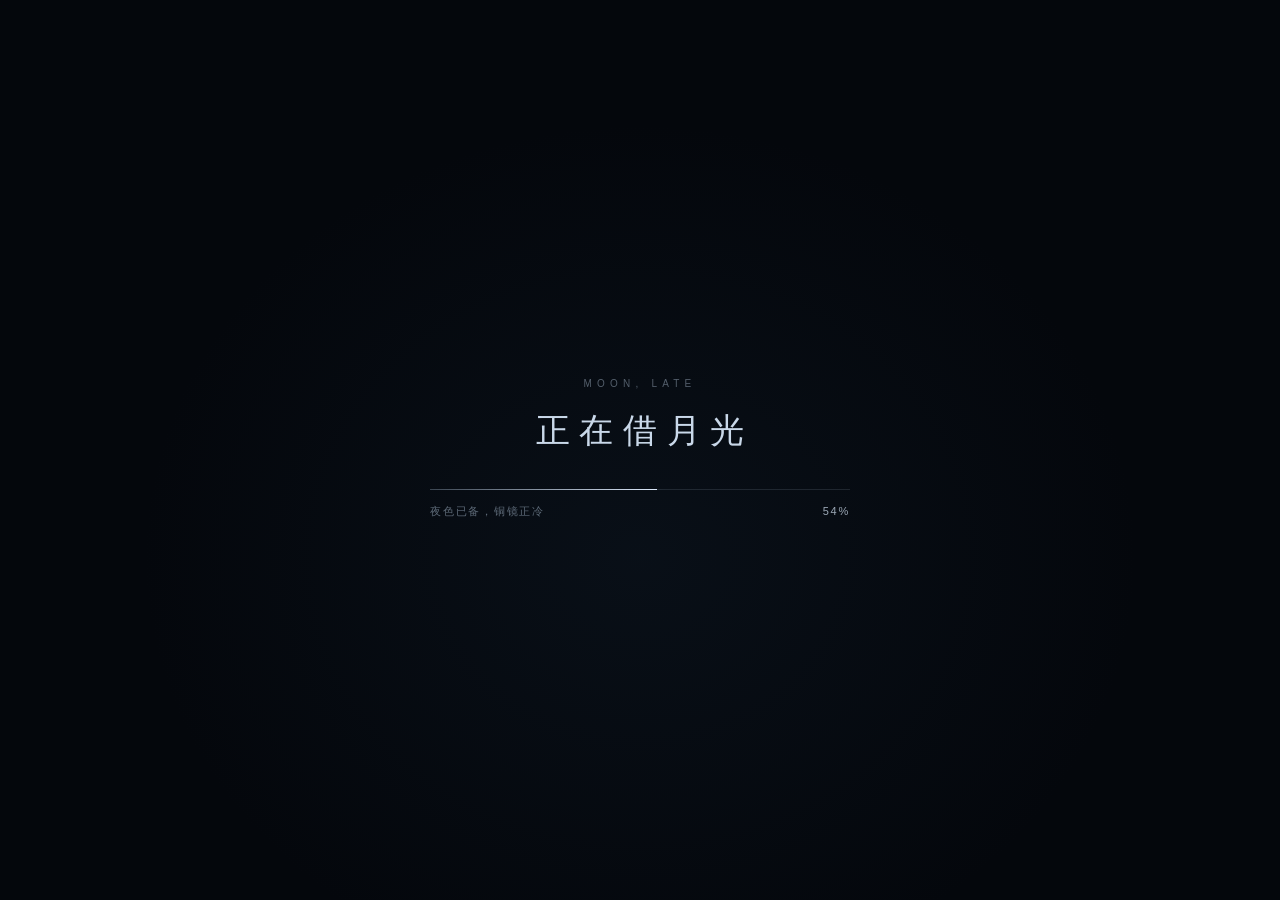
==== moon/index.html @ 26fa39dc "Publish Aholo prototype preview for GitHub Pages" ====
<!doctype html>
<html lang="zh-CN">
  <head>
    <meta charset="UTF-8" />
    <meta name="viewport" content="width=device-width, initial-scale=1.0, maximum-scale=1.0, user-scalable=no" />
    <meta name="theme-color" content="#05080d" />
    <title>月亮迟到了 · 但愿人长久，千里共婵娟</title>
    <link rel="icon" href="data:image/svg+xml,%3Csvg xmlns='http://www.w3.org/2000/svg' viewBox='0 0 64 64'%3E%3Crect width='64' height='64' fill='%23070b12'/%3E%3Cpath d='M40 12a22 22 0 1 0 0 40 26 26 0 0 1 0-40z' fill='%23dce9ff'/%3E%3C/svg%3E" />
    <script type="module" crossorigin src="./assets/index-eb78ce83cd.js"></script>
    <link rel="stylesheet" crossorigin href="./assets/index-CDuH-0Fg.css">
  </head>
  <body data-mode="loading">
    <div id="app">
      <canvas id="c"></canvas>
      <div class="grade"></div>
      <div class="grain"></div>

      <section id="loading" aria-live="polite">
        <div class="loading-inner">
          <p class="loading-eyebrow">MOON, LATE</p>
          <h2>正在借月光</h2>
          <div class="loading-track"><i id="load-fill"></i></div>
          <p class="loading-row"><span id="load-note">山把月亮藏了起来</span><b id="load-pct">0%</b></p>
        </div>
      </section>

      <section id="title-screen">
        <div class="title-copy">
          <div class="title-column">
            <div class="title-head">
              <div class="title-vert">
                <h1 class="vertical-title">月亮迟到了</h1>
                <div class="title-rule"></div>
                <p class="vertical-poem">但愿人长久<br />千里共婵娟</p>
              </div>
              <div class="title-eyebrow"><span class="stamp">借光</span><span>苏轼 · 水调歌头</span></div>
            </div>
            <p class="title-lead">两座山挡住了月亮。<br />山谷里，三扇窗在等一束借来的光。</p>
            <button id="start" type="button"><span>借一束月光</span><em>点击提灯入园</em></button>
            <p class="title-foot">拖动铜镜旋转 · 点击小舟换渡口 · 把光送到看不见的人那里</p>
          </div>
        </div>
        <div class="title-corner">
          <span>夜 · 山谷 · 三扇窗</span>
          <i></i>
        </div>
      </section>

      <div id="hud">
        <div class="brand">
          <span class="brand-seal">迟</span>
          <div><b>月亮迟到了</b><small>MOON, LATE</small></div>
        </div>
        <div class="chapter">
          <span id="chapter-no">壹</span>
          <div><b id="chapter-title">借光</b><small id="chapter-sub">让月光落在东窗</small></div>
        </div>
        <div class="goals" id="goals"></div>
        <p class="hint" id="hint">拖动左侧铜镜，转动月光。</p>
        <div class="controls">
          <button id="hintBtn" type="button">提示</button>
          <button id="resetBtn" type="button">重置</button>
          <button id="soundBtn" type="button" aria-label="开启或关闭声音" title="声音">♪</button>
        </div>
      </div>

      <div id="poem-toast" aria-live="polite"></div>
      <div id="tip"></div>

      <section id="ending">
        <div class="ending-inner">
          <p class="ending-eyebrow">MOON, LATE</p>
          <h2>月亮迟到了</h2>
          <div class="ending-rule"></div>
          <p class="ending-poem">但愿人长久<br />千里共婵娟</p>
          <p class="ending-note">你借了三束月光，送给三个看不见彼此的人。</p>
          <button id="replay" type="button">再看一次</button>
        </div>
      </section>

      <div id="flash"></div>
    </div>
  </body>
</html>
---- moon/assets/index-CDuH-0Fg.css ----
:root{--ink:#05080d;--silver:#dbe7f7;--mist:#8ba0b7;--faint:#bed1e76b;--bronze:#c9a46a;--warm:#ffc07a;--seal:#8f3c32;--serif:"Songti SC", "Noto Serif SC", "STSong", "SimSun", "Source Han Serif SC", serif;--sans:"PingFang SC", "Hiragino Sans GB", "Noto Sans SC", "Microsoft YaHei", sans-serif}*{box-sizing:border-box}html,body{background:var(--ink);height:100%;color:var(--silver);font-family:var(--sans);-webkit-font-smoothing:antialiased;text-rendering:optimizelegibility;margin:0;overflow:hidden}body{-webkit-user-select:none;user-select:none}button{color:inherit;cursor:pointer;background:0 0;border:0;font-family:inherit}#app{position:fixed;top:0;bottom:0;left:0;right:0}#c{touch-action:none;outline:none;width:100%;height:100%;display:block;position:absolute;top:0;bottom:0;left:0;right:0}.grade,.grain{pointer-events:none;z-index:2;position:absolute;top:0;bottom:0;left:0;right:0}.grade{background:radial-gradient(at 58% 44%,#0000 38%,#01030657 74%,#010306b8 100%),linear-gradient(#03070c47 0%,#0000 18% 74%,#02040880 100%)}.grain{opacity:.055;mix-blend-mode:overlay;background-image:url("data:image/svg+xml,%3Csvg viewBox='0 0 180 180' xmlns='http://www.w3.org/2000/svg'%3E%3Cfilter id='n'%3E%3CfeTurbulence type='fractalNoise' baseFrequency='0.9' numOctaves='3' stitchTiles='stitch'/%3E%3C/filter%3E%3Crect width='100%25' height='100%25' filter='url(%23n)'/%3E%3C/svg%3E");background-size:180px 180px;animation:.9s steps(3,end) infinite grain}@keyframes grain{0%{transform:translate(0)}33%{transform:translate(-2%,1%)}66%{transform:translate(1%,-2%)}to{transform:translate(0)}}#loading{z-index:40;background:radial-gradient(at 50% 62%,#182a3c3d,#0000 55%),#04070c;place-items:center;transition:opacity 1.1s,visibility 1.1s;display:grid;position:absolute;top:0;bottom:0;left:0;right:0}#loading.gone{opacity:0;visibility:hidden}.loading-inner{text-align:center;width:min(420px,76vw)}.loading-eyebrow,.ending-eyebrow{font:500 10px/1 var(--sans);letter-spacing:.52em;color:var(--faint);margin:0 0 18px}#loading h2{font:400 clamp(25px, 3vw, 34px)/1.4 var(--serif);letter-spacing:.28em;text-indent:.28em;color:#c9d8e9;margin:0 0 34px}.loading-track{background:#adc3db24;width:100%;height:1px;overflow:hidden}.loading-track i{background:linear-gradient(90deg,#a9c0da33,#dce9fb);width:0%;height:100%;transition:width .3s;display:block;box-shadow:0 0 12px #c2d9f4cc}.loading-row{font:400 11px/1.6 var(--sans);letter-spacing:.16em;color:#b2c5da80;justify-content:space-between;margin:13px 0 0;display:flex}.loading-row b{color:#d6e4f5b8;font-weight:400}#title-screen{z-index:20;background:linear-gradient(90deg,#03060af0 0%,#03060ad4 26%,#03060a3d 57%,#03060a05 78%),linear-gradient(#0000 64%,#03060ac2 100%);transition:opacity 1.2s,visibility 1.2s;position:absolute;top:0;bottom:0;left:0;right:0}#title-screen.gone{opacity:0;visibility:hidden;pointer-events:none}.title-copy{max-width:680px;position:absolute;top:9vh;left:clamp(34px,7.5vw,120px)}.title-head{flex-direction:column;gap:20px;display:flex}.title-vert{align-items:flex-start;gap:clamp(18px,2vw,32px);height:auto;display:flex}.vertical-title{writing-mode:vertical-rl;font:400 clamp(48px, 5.2vw, 74px)/1.06 var(--serif);letter-spacing:.06em;color:#e4edf8;white-space:nowrap;text-shadow:0 0 34px #9bbee533,0 2px 24px #000c;margin:0}.title-rule{background:linear-gradient(#c4d8ee85,#c4d8ee00);width:1px;height:clamp(180px,27vh,260px);margin-top:.4em}.vertical-poem{writing-mode:vertical-rl;font:400 clamp(12px, 1.05vw, 15px)/1.9 var(--serif);letter-spacing:.32em;color:#bed1e59e;margin:.4em 0 0}.title-eyebrow{font:400 11px/1 var(--sans);letter-spacing:.42em;color:#b4c8dd94;align-items:center;gap:15px;display:flex}.stamp{color:#f1d7c1;width:30px;height:30px;font:400 11px/1 var(--serif);letter-spacing:0;background:#8b362cdb;border:1px solid #e5ae8f6b;place-items:center;display:inline-grid;transform:rotate(-2.5deg);box-shadow:inset 0 0 0 2px #330c0a47}.title-lead{font:400 clamp(15px, 1.25vw, 18px)/2 var(--serif);letter-spacing:.14em;color:#d4e1efc7;margin:24px 0 26px}#start{color:#e8f1fc;font:400 14px/1 var(--serif);letter-spacing:.3em;text-indent:.3em;background:linear-gradient(100deg,#9bb8d71f,#9bb8d708);border:1px solid #c4d8ee4f;align-items:center;gap:16px;padding:15px 24px 15px 27px;transition:border-color .4s,background .4s,box-shadow .4s;display:inline-flex;position:relative;box-shadow:0 10px 40px #0000002e}#start:before{content:"";background:#e7f0fa;border-radius:50%;width:5px;height:5px;position:absolute;top:50%;left:-1px;transform:translate(-50%,-50%);box-shadow:0 0 13px 3px #cde2fa8c}#start em{font-style:normal;font-family:var(--sans);letter-spacing:.16em;color:#bed1e573;font-size:10px}#start:hover{background:linear-gradient(100deg,#adc9e738,#adc9e70f);border-color:#e1eefcb8;outline:none;box-shadow:0 0 34px #a1c1e21c}#start:focus-visible{background:linear-gradient(100deg,#adc9e738,#adc9e70f);border-color:#e1eefcb8;outline:none;box-shadow:0 0 34px #a1c1e21c}.title-foot{font:400 11px/1.8 var(--sans);letter-spacing:.14em;color:#bacbde8c;margin:24px 0 0}.title-corner{font:400 10px/1 var(--sans);letter-spacing:.34em;color:#bccfe361;align-items:center;gap:14px;display:flex;position:absolute;bottom:7vh;right:clamp(26px,5vw,76px)}.title-corner i{background:#bed1e733;width:58px;height:1px}#hud{z-index:10;opacity:0;pointer-events:none;transition:opacity 1.1s;position:absolute;top:0;bottom:0;left:0;right:0}body[data-mode=game] #hud{opacity:1}body.is-finale .goals{opacity:0;transition:opacity 2.4s}body.is-finale .chapter{opacity:.55}.brand{align-items:center;gap:11px;display:flex;position:absolute;top:clamp(20px,3.4vh,38px);left:clamp(22px,3vw,46px)}.brand-seal{color:#e2c492eb;width:30px;height:30px;font:400 14px/1 var(--serif);background:#3c2d1b3d;border:1px solid #c9a46a75;place-items:center;display:grid}.brand div{flex-direction:column;gap:4px;display:flex}.brand b{font:400 12px/1 var(--serif);letter-spacing:.26em;color:#e6eff9e6}.brand small{font:400 7px/1 var(--sans);letter-spacing:.3em;color:#a6bcd35c}.chapter{align-items:flex-start;gap:12px;padding-left:1px;display:flex;position:absolute;top:clamp(62px,7.6vh,86px);left:clamp(22px,3vw,46px)}.chapter>span{font:400 23px/1 var(--serif);color:#d5e2f0d1}.chapter div{flex-direction:column;gap:6px;padding-top:1px;display:flex}.chapter b{font:400 11px/1 var(--sans);letter-spacing:.28em;color:#dbe7f3cc}.chapter small{font:400 11px/1.4 var(--serif);letter-spacing:.12em;color:#bccfe294}.goals{pointer-events:none;background:linear-gradient(270deg,#04090f80,#04090f14 70%,#0000);flex-direction:column;align-items:flex-end;gap:14px;padding:12px 14px;display:flex;position:absolute;top:clamp(26px,5.4vh,56px);right:clamp(24px,3.2vw,50px)}.goal{opacity:.32;text-align:right;flex-direction:row-reverse;align-items:center;gap:10px;transition:opacity .8s;display:flex}.goal.active{opacity:1}.goal.active b{color:#f0f6ff}.goal.active .win{border-color:#d7e8facc}.goal .win{background:linear-gradient(90deg,#0000 46%,#b9cde242 46% 54%,#0000 54%),linear-gradient(#0000 46%,#b9cde238 46% 54%,#0000 54%);border:1px solid #b9cde257;width:22px;height:27px;transition:all .6s;position:relative}.goal.active .win{animation:2.8s ease-in-out infinite window-wait}.goal.lit{opacity:.94}.goal.lit .win{background:linear-gradient(90deg,#0000 46%,#331b0852 46% 54%,#0000 54%),linear-gradient(#0000 46%,#331b0842 46% 54%,#0000 54%),#f2b467;border-color:#ecb670cc;animation:none;box-shadow:0 0 18px #ffa85173,inset 0 0 9px #ffd6998c}.goal p{flex-direction:column;gap:4px;margin:0;display:flex}.goal b{font:400 11px/1 var(--serif);letter-spacing:.16em;color:#e1ebf6e0}.goal small{font:400 8px/1 var(--sans);letter-spacing:.12em;color:#b1c6dc85}@keyframes window-wait{0%,to{border-color:#b9cde247;box-shadow:0 0 #bedaf800}50%{border-color:#deecfabd;box-shadow:0 0 16px #b8d7f838}}.hint{max-width:min(620px,46vw);font:400 12px/1.8 var(--serif);letter-spacing:.13em;text-align:center;color:#dae6f2c2;text-shadow:0 2px 18px #000000e6;background:linear-gradient(90deg,#0000,#050a105c 16% 84%,#0000);margin:0;padding:9px 18px 8px;transition:opacity .7s;position:absolute;bottom:clamp(24px,4.2vh,46px);left:50%;transform:translate(-50%)}.controls{pointer-events:auto;align-items:center;gap:8px;display:flex;position:absolute;bottom:clamp(22px,4.2vh,46px);right:clamp(22px,3vw,46px)}.controls button{-webkit-backdrop-filter:blur(8px);min-width:44px;height:30px;font:400 10px/1 var(--sans);letter-spacing:.16em;color:#cbdae9a3;background:#080e1666;border:1px solid #bacfe530;padding:0 13px;transition:border-color .35s,color .35s,background .35s}.controls button:hover{color:#eaf3ff;background:#121c299e;border-color:#d3e4f67a;outline:none}.controls button:focus-visible{color:#eaf3ff;background:#121c299e;border-color:#d3e4f67a;outline:none}#soundBtn{border-radius:50%;width:30px;min-width:30px;padding:0;font-size:12px}#soundBtn.off{color:#a0b2c44d;text-decoration:line-through}#poem-toast{z-index:15;opacity:0;pointer-events:none;text-align:center;width:min(680px,80vw);font:400 clamp(22px, 2.4vw, 33px)/1.8 var(--serif);letter-spacing:.18em;color:#e1ecf8eb;text-shadow:0 0 30px #aecaea3d,0 4px 24px #000000d9;white-space:pre-line;transition:opacity 1.1s,transform 1.6s;position:absolute;top:34%;left:50%;transform:translate(-50%,-46%)}#poem-toast.show{opacity:1;transform:translate(-50%,-50%)}#tip{z-index:14;-webkit-backdrop-filter:blur(6px);font:400 10px/1 var(--sans);letter-spacing:.1em;color:#d8e6f5d1;pointer-events:none;opacity:0;white-space:nowrap;background:#060b12b8;border:1px solid #bed2e938;padding:7px 10px;transition:opacity .22s;position:absolute;top:0;left:0;transform:translate(14px,16px)}#tip.show{opacity:1}#flash{z-index:13;pointer-events:none;opacity:0;background:radial-gradient(at 50% 48%,#d8eaff33,#0000 58%);position:absolute;top:0;bottom:0;left:0;right:0}#ending{z-index:30;-webkit-backdrop-filter:blur(1.5px);opacity:0;visibility:hidden;pointer-events:none;background:radial-gradient(at 50% 42%,#14243440,#0000 55%),#03060aa8;place-items:center;transition:opacity 2.4s,visibility 2.4s;display:grid;position:absolute;top:0;bottom:0;left:0;right:0}#ending.show{opacity:1;visibility:visible;pointer-events:auto}.ending-inner{text-align:center;transform:translateY(-1vh)}.ending-eyebrow{color:#b6cbe152;margin-bottom:30px}#ending h2{font:400 clamp(37px, 4.6vw, 62px)/1.2 var(--serif);letter-spacing:.22em;text-indent:.22em;color:#e7eff9;text-shadow:0 0 46px #a5c5e840,0 6px 34px #000c;margin:0}.ending-rule{background:linear-gradient(#c9dcf180,#0000);width:1px;height:44px;margin:30px auto 28px}.ending-poem{font:400 clamp(17px, 1.7vw, 22px)/2.1 var(--serif);letter-spacing:.32em;text-indent:.32em;color:#d9e7f5cc;margin:0}.ending-note{font:400 11px/1.8 var(--sans);letter-spacing:.14em;color:#a9bfd573;margin:28px 0 34px}#replay{font:400 12px/1 var(--serif);letter-spacing:.26em;text-indent:.26em;color:#e1ecf8cc;border:1px solid #c3d8ee47;padding:13px 30px;transition:border-color .4s,background .4s}#replay:hover{background:#aac7e712;border-color:#e4f0fda8;outline:none}#replay:focus-visible{background:#aac7e712;border-color:#e4f0fda8;outline:none}@media (max-width:980px){.title-copy{max-width:560px;left:7vw}.hint{max-width:44vw;font-size:10px}.goals{gap:13px}.goal small{display:none}}@media (max-width:720px),(max-height:560px){#title-screen{background:linear-gradient(90deg,#03060ae6 0%,#03060aa3 62%,#03060a24 100%),linear-gradient(#0000 40%,#03060ae0 100%)}.title-copy{max-width:none;top:7vh;left:8vw;right:8vw}.title-vert{gap:16px;height:auto;max-height:46vh}.vertical-title{font-size:clamp(44px,12vw,64px)}.vertical-poem{letter-spacing:.26em;font-size:11px}.title-rule{height:44%}.title-lead{margin:18px 0 20px;font-size:14px;line-height:1.9}#start{padding:13px 20px;font-size:13px}#start em{display:none}.title-foot{letter-spacing:.08em;margin-top:16px;font-size:8.5px;line-height:1.8}.title-corner{display:none}.brand{top:18px;left:18px}.chapter{top:54px;left:18px}.chapter small{display:none}.goals{flex-direction:row;justify-content:space-between;align-items:center;gap:8px;top:auto;bottom:70px;left:18px;right:18px}.goal{text-align:left;flex-direction:row;gap:6px}.goal .win{width:18px;height:22px}.goal b{font-size:9px}.hint{max-width:86vw;padding:7px 12px;font-size:10px;line-height:1.7;bottom:118px}.controls{bottom:18px;right:18px}.controls button{height:34px;padding:0 14px;font-size:11px}#soundBtn{width:34px;min-width:34px}.ending-note{padding:0 8vw}}
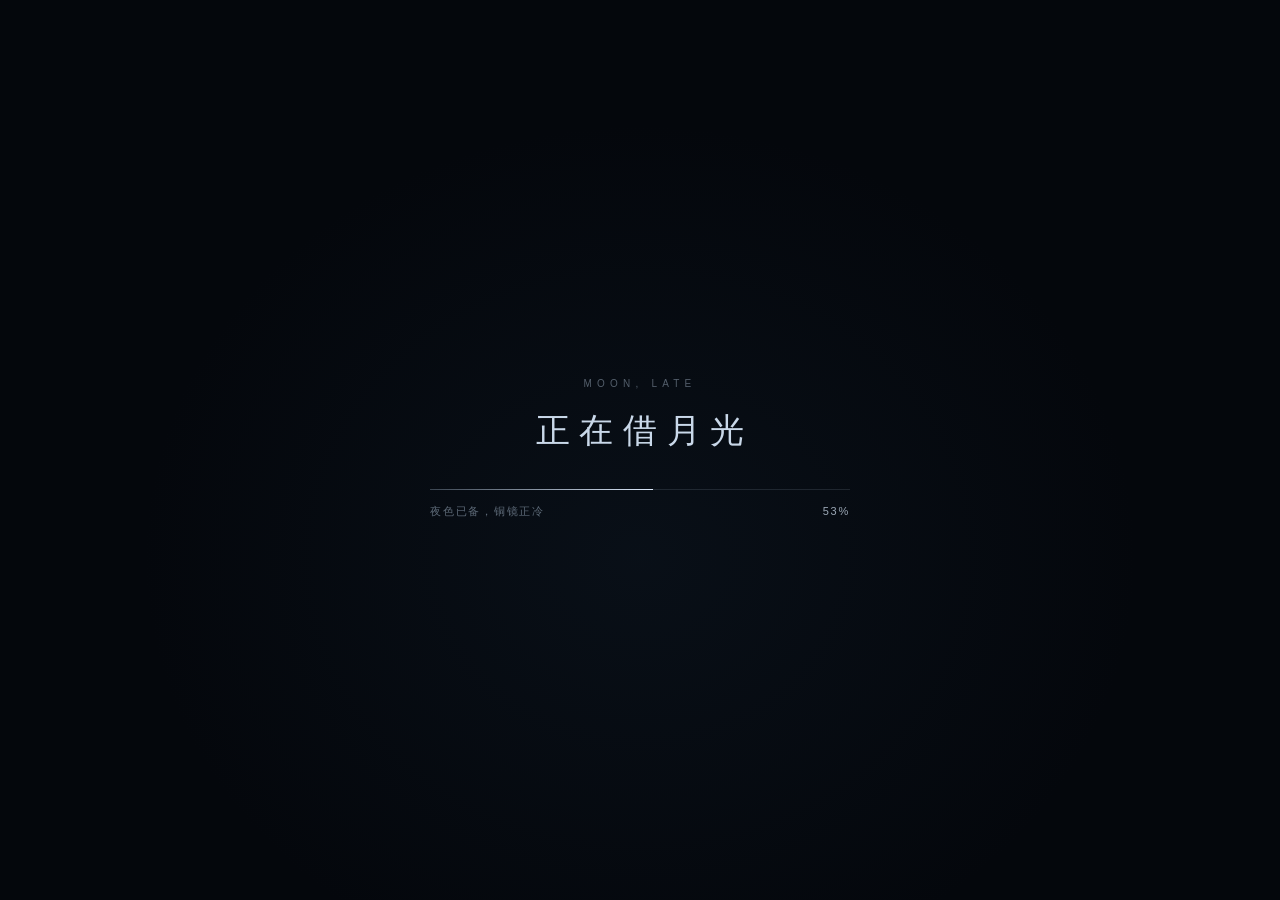
==== commit 53432174: "Update Moon Late preview with smooth animations and rendering fixes" ====
--- a/moon/index.html
+++ b/moon/index.html
@@ -6,14 +6,13 @@
     <meta name="theme-color" content="#05080d" />
     <title>月亮迟到了 · 但愿人长久，千里共婵娟</title>
     <link rel="icon" href="data:image/svg+xml,%3Csvg xmlns='http://www.w3.org/2000/svg' viewBox='0 0 64 64'%3E%3Crect width='64' height='64' fill='%23070b12'/%3E%3Cpath d='M40 12a22 22 0 1 0 0 40 26 26 0 0 1 0-40z' fill='%23dce9ff'/%3E%3C/svg%3E" />
-    <script type="module" crossorigin src="./assets/index-eb78ce83cd.js"></script>
-    <link rel="stylesheet" crossorigin href="./assets/index-CDuH-0Fg.css">
+    <script type="module" crossorigin src="./assets/index-DuHOxD4W.js"></script>
+    <link rel="stylesheet" crossorigin href="./assets/index-csdBXXDx.css">
   </head>
   <body data-mode="loading">
     <div id="app">
       <canvas id="c"></canvas>
       <div class="grade"></div>
-      <div class="grain"></div>
 
       <section id="loading" aria-live="polite">
         <div class="loading-inner">
--- a/moon/assets/index-csdBXXDx.css
+++ b/moon/assets/index-csdBXXDx.css
@@ -0,0 +1 @@
+:root{--ink:#05080d;--silver:#dbe7f7;--mist:#8ba0b7;--faint:#bed1e76b;--bronze:#c9a46a;--warm:#ffc07a;--seal:#8f3c32;--serif:"Songti SC", "Noto Serif SC", "STSong", "SimSun", "Source Han Serif SC", serif;--sans:"PingFang SC", "Hiragino Sans GB", "Noto Sans SC", "Microsoft YaHei", sans-serif}*{box-sizing:border-box}html,body{background:var(--ink);height:100%;color:var(--silver);font-family:var(--sans);-webkit-font-smoothing:antialiased;text-rendering:optimizelegibility;margin:0;overflow:hidden}body{-webkit-user-select:none;user-select:none}button{color:inherit;cursor:pointer;background:0 0;border:0;font-family:inherit}#app{position:fixed;top:0;bottom:0;left:0;right:0}#c{touch-action:none;outline:none;width:100%;height:100%;display:block;position:absolute;top:0;bottom:0;left:0;right:0}.grade{pointer-events:none;z-index:2;background:radial-gradient(at 58% 44%,#0000 38%,#01030657 74%,#010306b8 100%),linear-gradient(#03070c47 0%,#0000 18% 74%,#02040880 100%);position:absolute;top:0;bottom:0;left:0;right:0}#loading{z-index:40;background:radial-gradient(at 50% 62%,#182a3c3d,#0000 55%),#04070c;place-items:center;transition:opacity 1.1s,visibility 1.1s;display:grid;position:absolute;top:0;bottom:0;left:0;right:0}#loading.gone{opacity:0;visibility:hidden}.loading-inner{text-align:center;width:min(420px,76vw)}.loading-eyebrow,.ending-eyebrow{font:500 10px/1 var(--sans);letter-spacing:.52em;color:var(--faint);margin:0 0 18px}#loading h2{font:400 clamp(25px, 3vw, 34px)/1.4 var(--serif);letter-spacing:.28em;text-indent:.28em;color:#c9d8e9;margin:0 0 34px}.loading-track{background:#adc3db24;width:100%;height:1px;overflow:hidden}.loading-track i{background:linear-gradient(90deg,#a9c0da33,#dce9fb);width:0%;height:100%;transition:width .3s;display:block;box-shadow:0 0 12px #c2d9f4cc}.loading-row{font:400 11px/1.6 var(--sans);letter-spacing:.16em;color:#b2c5da80;justify-content:space-between;margin:13px 0 0;display:flex}.loading-row b{color:#d6e4f5b8;font-weight:400}#title-screen{z-index:20;background:linear-gradient(90deg,#03060af0 0%,#03060ad4 26%,#03060a3d 57%,#03060a05 78%),linear-gradient(#0000 64%,#03060ac2 100%);transition:opacity 1.2s,visibility 1.2s;position:absolute;top:0;bottom:0;left:0;right:0}#title-screen.gone{opacity:0;visibility:hidden;pointer-events:none}.title-copy{max-width:680px;position:absolute;top:9vh;left:clamp(34px,7.5vw,120px)}.title-head{flex-direction:column;gap:20px;display:flex}.title-vert{align-items:flex-start;gap:clamp(18px,2vw,32px);height:auto;display:flex}.vertical-title{writing-mode:vertical-rl;font:400 clamp(48px, 5.2vw, 74px)/1.06 var(--serif);letter-spacing:.06em;color:#e4edf8;white-space:nowrap;text-shadow:0 0 34px #9bbee533,0 2px 24px #000c;margin:0}.title-rule{background:linear-gradient(#c4d8ee85,#c4d8ee00);width:1px;height:clamp(180px,27vh,260px);margin-top:.4em}.vertical-poem{writing-mode:vertical-rl;font:400 clamp(12px, 1.05vw, 15px)/1.9 var(--serif);letter-spacing:.32em;color:#bed1e59e;margin:.4em 0 0}.title-eyebrow{font:400 11px/1 var(--sans);letter-spacing:.42em;color:#b4c8dd94;align-items:center;gap:15px;display:flex}.stamp{color:#f1d7c1;width:30px;height:30px;font:400 11px/1 var(--serif);letter-spacing:0;background:#8b362cdb;border:1px solid #e5ae8f6b;place-items:center;display:inline-grid;transform:rotate(-2.5deg);box-shadow:inset 0 0 0 2px #330c0a47}.title-lead{font:400 clamp(15px, 1.25vw, 18px)/2 var(--serif);letter-spacing:.14em;color:#d4e1efc7;margin:24px 0 26px}#start{color:#e8f1fc;font:400 14px/1 var(--serif);letter-spacing:.3em;text-indent:.3em;background:linear-gradient(100deg,#9bb8d71f,#9bb8d708);border:1px solid #c4d8ee4f;align-items:center;gap:16px;padding:15px 24px 15px 27px;transition:border-color .4s,background .4s,box-shadow .4s;display:inline-flex;position:relative;box-shadow:0 10px 40px #0000002e}#start:before{content:"";background:#e7f0fa;border-radius:50%;width:5px;height:5px;position:absolute;top:50%;left:-1px;transform:translate(-50%,-50%);box-shadow:0 0 13px 3px #cde2fa8c}#start em{font-style:normal;font-family:var(--sans);letter-spacing:.16em;color:#bed1e573;font-size:10px}#start:hover{background:linear-gradient(100deg,#adc9e738,#adc9e70f);border-color:#e1eefcb8;outline:none;box-shadow:0 0 34px #a1c1e21c}#start:focus-visible{background:linear-gradient(100deg,#adc9e738,#adc9e70f);border-color:#e1eefcb8;outline:none;box-shadow:0 0 34px #a1c1e21c}.title-foot{font:400 11px/1.8 var(--sans);letter-spacing:.14em;color:#bacbde8c;margin:24px 0 0}.title-corner{font:400 10px/1 var(--sans);letter-spacing:.34em;color:#bccfe361;align-items:center;gap:14px;display:flex;position:absolute;bottom:7vh;right:clamp(26px,5vw,76px)}.title-corner i{background:#bed1e733;width:58px;height:1px}#hud{z-index:10;opacity:0;pointer-events:none;transition:opacity 1.1s;position:absolute;top:0;bottom:0;left:0;right:0}body[data-mode=game] #hud{opacity:1}body.is-finale .goals{opacity:0;transition:opacity 2.4s}body.is-finale .chapter{opacity:.55}.brand{align-items:center;gap:11px;display:flex;position:absolute;top:clamp(20px,3.4vh,38px);left:clamp(22px,3vw,46px)}.brand-seal{color:#e2c492eb;width:30px;height:30px;font:400 14px/1 var(--serif);background:#3c2d1b3d;border:1px solid #c9a46a75;place-items:center;display:grid}.brand div{flex-direction:column;gap:4px;display:flex}.brand b{font:400 12px/1 var(--serif);letter-spacing:.26em;color:#e6eff9e6}.brand small{font:400 7px/1 var(--sans);letter-spacing:.3em;color:#a6bcd35c}.chapter{align-items:flex-start;gap:12px;padding-left:1px;display:flex;position:absolute;top:clamp(62px,7.6vh,86px);left:clamp(22px,3vw,46px)}.chapter>span{font:400 23px/1 var(--serif);color:#d5e2f0d1}.chapter div{flex-direction:column;gap:6px;padding-top:1px;display:flex}.chapter b{font:400 11px/1 var(--sans);letter-spacing:.28em;color:#dbe7f3cc}.chapter small{font:400 11px/1.4 var(--serif);letter-spacing:.12em;color:#bccfe294}.goals{pointer-events:none;background:linear-gradient(270deg,#04090f80,#04090f14 70%,#0000);flex-direction:column;align-items:flex-end;gap:14px;padding:12px 14px;display:flex;position:absolute;top:clamp(26px,5.4vh,56px);right:clamp(24px,3.2vw,50px)}.goal{opacity:.32;text-align:right;flex-direction:row-reverse;align-items:center;gap:10px;transition:opacity .8s;display:flex}.goal.active{opacity:1}.goal.active b{color:#f0f6ff}.goal.active .win{border-color:#d7e8facc}.goal .win{background:linear-gradient(90deg,#0000 46%,#b9cde242 46% 54%,#0000 54%),linear-gradient(#0000 46%,#b9cde238 46% 54%,#0000 54%);border:1px solid #b9cde257;width:22px;height:27px;transition:all .6s;position:relative}.goal.active .win{animation:2.8s ease-in-out infinite window-wait}.goal.lit{opacity:.94}.goal.lit .win{background:linear-gradient(90deg,#0000 46%,#331b0852 46% 54%,#0000 54%),linear-gradient(#0000 46%,#331b0842 46% 54%,#0000 54%),#f2b467;border-color:#ecb670cc;animation:none;box-shadow:0 0 18px #ffa85173,inset 0 0 9px #ffd6998c}.goal p{flex-direction:column;gap:4px;margin:0;display:flex}.goal b{font:400 11px/1 var(--serif);letter-spacing:.16em;color:#e1ebf6e0}.goal small{font:400 8px/1 var(--sans);letter-spacing:.12em;color:#b1c6dc85}@keyframes window-wait{0%,to{border-color:#b9cde247;box-shadow:0 0 #bedaf800}50%{border-color:#deecfabd;box-shadow:0 0 16px #b8d7f838}}.hint{max-width:min(620px,46vw);font:400 12px/1.8 var(--serif);letter-spacing:.13em;text-align:center;color:#dae6f2c2;text-shadow:0 2px 18px #000000e6;background:linear-gradient(90deg,#0000,#050a105c 16% 84%,#0000);margin:0;padding:9px 18px 8px;transition:opacity .7s;position:absolute;bottom:clamp(24px,4.2vh,46px);left:50%;transform:translate(-50%)}.controls{pointer-events:auto;align-items:center;gap:8px;display:flex;position:absolute;bottom:clamp(22px,4.2vh,46px);right:clamp(22px,3vw,46px)}.controls button{min-width:44px;height:30px;font:400 10px/1 var(--sans);letter-spacing:.16em;color:#cbdae9a3;background:#080e16b8;border:1px solid #bacfe530;padding:0 13px;transition:border-color .35s,color .35s,background .35s}.controls button:hover{color:#eaf3ff;background:#121c299e;border-color:#d3e4f67a;outline:none}.controls button:focus-visible{color:#eaf3ff;background:#121c299e;border-color:#d3e4f67a;outline:none}#soundBtn{border-radius:50%;width:30px;min-width:30px;padding:0;font-size:12px}#soundBtn.off{color:#a0b2c44d;text-decoration:line-through}#poem-toast{z-index:15;opacity:0;pointer-events:none;text-align:center;width:min(680px,80vw);font:400 clamp(22px, 2.4vw, 33px)/1.8 var(--serif);letter-spacing:.18em;color:#e1ecf8eb;text-shadow:0 0 30px #aecaea3d,0 4px 24px #000000d9;white-space:pre-line;transition:opacity 1.1s,transform 1.6s;position:absolute;top:34%;left:50%;transform:translate(-50%,-46%)}#poem-toast.show{opacity:1;transform:translate(-50%,-50%)}#tip{z-index:14;font:400 10px/1 var(--sans);letter-spacing:.1em;color:#d8e6f5d1;pointer-events:none;opacity:0;white-space:nowrap;background:#060b12db;border:1px solid #bed2e938;padding:7px 10px;transition:opacity .22s;position:absolute;top:0;left:0;transform:translate(14px,16px)}#tip.show{opacity:1}#flash{z-index:13;pointer-events:none;opacity:0;background:radial-gradient(at 50% 48%,#d8eaff33,#0000 58%);position:absolute;top:0;bottom:0;left:0;right:0}#ending{z-index:30;opacity:0;visibility:hidden;pointer-events:none;background:radial-gradient(at 50% 42%,#14243440,#0000 55%),#03060abd;place-items:center;transition:opacity 2.4s,visibility 2.4s;display:grid;position:absolute;top:0;bottom:0;left:0;right:0}#ending.show{opacity:1;visibility:visible;pointer-events:auto}.ending-inner{text-align:center;transform:translateY(-1vh)}.ending-eyebrow{color:#b6cbe152;margin-bottom:30px}#ending h2{font:400 clamp(37px, 4.6vw, 62px)/1.2 var(--serif);letter-spacing:.22em;text-indent:.22em;color:#e7eff9;text-shadow:0 0 46px #a5c5e840,0 6px 34px #000c;margin:0}.ending-rule{background:linear-gradient(#c9dcf180,#0000);width:1px;height:44px;margin:30px auto 28px}.ending-poem{font:400 clamp(17px, 1.7vw, 22px)/2.1 var(--serif);letter-spacing:.32em;text-indent:.32em;color:#d9e7f5cc;margin:0}.ending-note{font:400 11px/1.8 var(--sans);letter-spacing:.14em;color:#a9bfd573;margin:28px 0 34px}#replay{font:400 12px/1 var(--serif);letter-spacing:.26em;text-indent:.26em;color:#e1ecf8cc;border:1px solid #c3d8ee47;padding:13px 30px;transition:border-color .4s,background .4s}#replay:hover{background:#aac7e712;border-color:#e4f0fda8;outline:none}#replay:focus-visible{background:#aac7e712;border-color:#e4f0fda8;outline:none}@media (max-width:980px){.title-copy{max-width:560px;left:7vw}.hint{max-width:44vw;font-size:10px}.goals{gap:13px}.goal small{display:none}}@media (max-width:720px),(max-height:560px){#title-screen{background:linear-gradient(90deg,#03060ae6 0%,#03060aa3 62%,#03060a24 100%),linear-gradient(#0000 40%,#03060ae0 100%)}.title-copy{max-width:none;top:7vh;left:8vw;right:8vw}.title-vert{gap:16px;height:auto;max-height:46vh}.vertical-title{font-size:clamp(44px,12vw,64px)}.vertical-poem{letter-spacing:.26em;font-size:11px}.title-rule{height:44%}.title-lead{margin:18px 0 20px;font-size:14px;line-height:1.9}#start{padding:13px 20px;font-size:13px}#start em{display:none}.title-foot{letter-spacing:.08em;margin-top:16px;font-size:8.5px;line-height:1.8}.title-corner{display:none}.brand{top:18px;left:18px}.chapter{top:54px;left:18px}.chapter small{display:none}.goals{flex-direction:row;justify-content:space-between;align-items:center;gap:8px;top:auto;bottom:70px;left:18px;right:18px}.goal{text-align:left;flex-direction:row;gap:6px}.goal .win{width:18px;height:22px}.goal b{font-size:9px}.hint{max-width:86vw;padding:7px 12px;font-size:10px;line-height:1.7;bottom:118px}.controls{bottom:18px;right:18px}.controls button{height:34px;padding:0 14px;font-size:11px}#soundBtn{width:34px;min-width:34px}.ending-note{padding:0 8vw}}
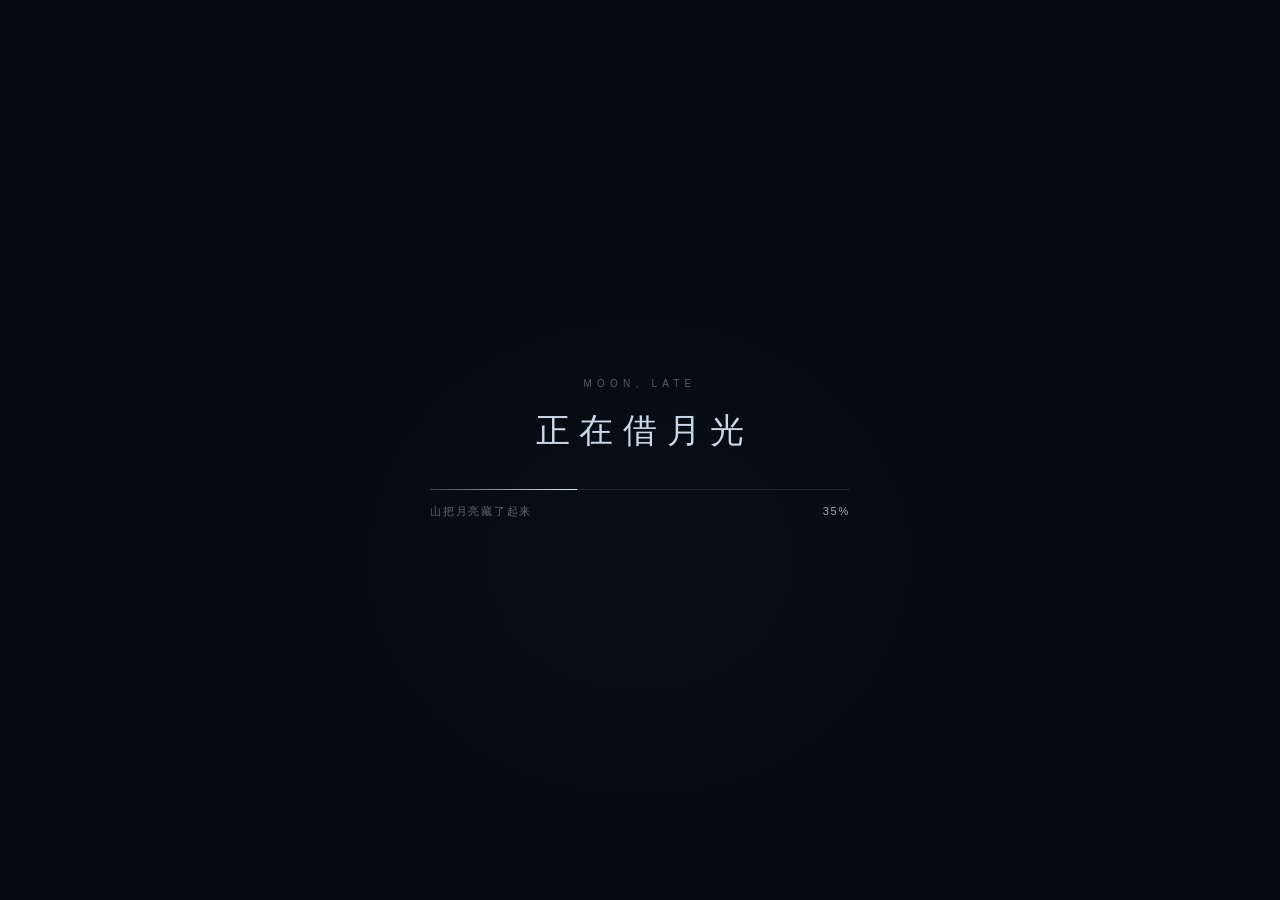
==== commit 546db88d: "Deploy Moon Late with Lux3D bronze mirror, sampan boat, rigged animated scholar, and aim-at-cursor c" ====
--- a/moon/index.html
+++ b/moon/index.html
@@ -6,8 +6,8 @@
     <meta name="theme-color" content="#05080d" />
     <title>月亮迟到了 · 但愿人长久，千里共婵娟</title>
     <link rel="icon" href="data:image/svg+xml,%3Csvg xmlns='http://www.w3.org/2000/svg' viewBox='0 0 64 64'%3E%3Crect width='64' height='64' fill='%23070b12'/%3E%3Cpath d='M40 12a22 22 0 1 0 0 40 26 26 0 0 1 0-40z' fill='%23dce9ff'/%3E%3C/svg%3E" />
-    <script type="module" crossorigin src="./assets/index-DuHOxD4W.js"></script>
-    <link rel="stylesheet" crossorigin href="./assets/index-csdBXXDx.css">
+    <script type="module" crossorigin src="./assets/index-BOZcYXSQ.js"></script>
+    <link rel="stylesheet" crossorigin href="./assets/index-DSRrArW6.css">
   </head>
   <body data-mode="loading">
     <div id="app">
@@ -65,6 +65,7 @@
 
       <div id="poem-toast" aria-live="polite"></div>
       <div id="tip"></div>
+      <div id="guide-pill" aria-hidden="true"></div>
 
       <section id="ending">
         <div class="ending-inner">
--- a/moon/assets/index-DSRrArW6.css
+++ b/moon/assets/index-DSRrArW6.css
@@ -0,0 +1 @@
+:root{--ink:#05080d;--silver:#dbe7f7;--mist:#8ba0b7;--faint:#bed1e76b;--bronze:#c9a46a;--warm:#ffc07a;--seal:#8f3c32;--serif:"Songti SC", "Noto Serif SC", "STSong", "SimSun", "Source Han Serif SC", serif;--sans:"PingFang SC", "Hiragino Sans GB", "Noto Sans SC", "Microsoft YaHei", sans-serif}*{box-sizing:border-box}html,body{background:var(--ink);height:100%;color:var(--silver);font-family:var(--sans);-webkit-font-smoothing:antialiased;text-rendering:optimizelegibility;margin:0;overflow:hidden}body{-webkit-user-select:none;user-select:none}button{color:inherit;cursor:pointer;background:0 0;border:0;font-family:inherit}#app{position:fixed;top:0;bottom:0;left:0;right:0}#c{touch-action:none;outline:none;width:100%;height:100%;display:block;position:absolute;top:0;bottom:0;left:0;right:0}.grade{pointer-events:none;z-index:2;background:radial-gradient(at 58% 44%,#0000 38%,#01030657 74%,#010306b8 100%),linear-gradient(#03070c47 0%,#0000 18% 74%,#02040880 100%);position:absolute;top:0;bottom:0;left:0;right:0}#loading{z-index:40;background:radial-gradient(at 50% 62%,#182a3c3d,#0000 55%),#04070c;place-items:center;transition:opacity 1.1s,visibility 1.1s;display:grid;position:absolute;top:0;bottom:0;left:0;right:0}#loading.gone{opacity:0;visibility:hidden}.loading-inner{text-align:center;width:min(420px,76vw)}.loading-eyebrow,.ending-eyebrow{font:500 10px/1 var(--sans);letter-spacing:.52em;color:var(--faint);margin:0 0 18px}#loading h2{font:400 clamp(25px, 3vw, 34px)/1.4 var(--serif);letter-spacing:.28em;text-indent:.28em;color:#c9d8e9;margin:0 0 34px}.loading-track{background:#adc3db24;width:100%;height:1px;overflow:hidden}.loading-track i{background:linear-gradient(90deg,#a9c0da33,#dce9fb);width:0%;height:100%;transition:width .3s;display:block;box-shadow:0 0 12px #c2d9f4cc}.loading-row{font:400 11px/1.6 var(--sans);letter-spacing:.16em;color:#b2c5da80;justify-content:space-between;margin:13px 0 0;display:flex}.loading-row b{color:#d6e4f5b8;font-weight:400}#title-screen{z-index:20;background:linear-gradient(90deg,#03060af0 0%,#03060ad4 26%,#03060a3d 57%,#03060a05 78%),linear-gradient(#0000 64%,#03060ac2 100%);transition:opacity 1.2s,visibility 1.2s;position:absolute;top:0;bottom:0;left:0;right:0}#title-screen.gone{opacity:0;visibility:hidden;pointer-events:none}.title-copy{max-width:680px;position:absolute;top:9vh;left:clamp(34px,7.5vw,120px)}.title-head{flex-direction:column;gap:20px;display:flex}.title-vert{align-items:flex-start;gap:clamp(18px,2vw,32px);height:auto;display:flex}.vertical-title{writing-mode:vertical-rl;font:400 clamp(48px, 5.2vw, 74px)/1.06 var(--serif);letter-spacing:.06em;color:#e4edf8;white-space:nowrap;text-shadow:0 0 34px #9bbee533,0 2px 24px #000c;margin:0}.title-rule{background:linear-gradient(#c4d8ee85,#c4d8ee00);width:1px;height:clamp(180px,27vh,260px);margin-top:.4em}.vertical-poem{writing-mode:vertical-rl;font:400 clamp(12px, 1.05vw, 15px)/1.9 var(--serif);letter-spacing:.32em;color:#bed1e59e;margin:.4em 0 0}.title-eyebrow{font:400 11px/1 var(--sans);letter-spacing:.42em;color:#b4c8dd94;align-items:center;gap:15px;display:flex}.stamp{color:#f1d7c1;width:30px;height:30px;font:400 11px/1 var(--serif);letter-spacing:0;background:#8b362cdb;border:1px solid #e5ae8f6b;place-items:center;display:inline-grid;transform:rotate(-2.5deg);box-shadow:inset 0 0 0 2px #330c0a47}.title-lead{font:400 clamp(15px, 1.25vw, 18px)/2 var(--serif);letter-spacing:.14em;color:#d4e1efc7;margin:24px 0 26px}#start{color:#e8f1fc;font:400 14px/1 var(--serif);letter-spacing:.3em;text-indent:.3em;background:linear-gradient(100deg,#9bb8d71f,#9bb8d708);border:1px solid #c4d8ee4f;align-items:center;gap:16px;padding:15px 24px 15px 27px;transition:border-color .4s,background .4s,box-shadow .4s;display:inline-flex;position:relative;box-shadow:0 10px 40px #0000002e}#start:before{content:"";background:#e7f0fa;border-radius:50%;width:5px;height:5px;position:absolute;top:50%;left:-1px;transform:translate(-50%,-50%);box-shadow:0 0 13px 3px #cde2fa8c}#start em{font-style:normal;font-family:var(--sans);letter-spacing:.16em;color:#bed1e573;font-size:10px}#start:hover{background:linear-gradient(100deg,#adc9e738,#adc9e70f);border-color:#e1eefcb8;outline:none;box-shadow:0 0 34px #a1c1e21c}#start:focus-visible{background:linear-gradient(100deg,#adc9e738,#adc9e70f);border-color:#e1eefcb8;outline:none;box-shadow:0 0 34px #a1c1e21c}.title-foot{font:400 11px/1.8 var(--sans);letter-spacing:.14em;color:#bacbde8c;margin:24px 0 0}.title-corner{font:400 10px/1 var(--sans);letter-spacing:.34em;color:#bccfe361;align-items:center;gap:14px;display:flex;position:absolute;bottom:7vh;right:clamp(26px,5vw,76px)}.title-corner i{background:#bed1e733;width:58px;height:1px}#hud{z-index:10;opacity:0;pointer-events:none;transition:opacity 1.1s;position:absolute;top:0;bottom:0;left:0;right:0}body[data-mode=game] #hud{opacity:1}body.is-finale .goals{opacity:0;transition:opacity 2.4s}body.is-finale .chapter{opacity:.55}.brand{align-items:center;gap:11px;display:flex;position:absolute;top:clamp(20px,3.4vh,38px);left:clamp(22px,3vw,46px)}.brand-seal{color:#e2c492eb;width:30px;height:30px;font:400 14px/1 var(--serif);background:#3c2d1b3d;border:1px solid #c9a46a75;place-items:center;display:grid}.brand div{flex-direction:column;gap:4px;display:flex}.brand b{font:400 12px/1 var(--serif);letter-spacing:.26em;color:#e6eff9e6}.brand small{font:400 7px/1 var(--sans);letter-spacing:.3em;color:#a6bcd35c}.chapter{align-items:flex-start;gap:12px;padding-left:1px;display:flex;position:absolute;top:clamp(62px,7.6vh,86px);left:clamp(22px,3vw,46px)}.chapter>span{font:400 23px/1 var(--serif);color:#d5e2f0d1}.chapter div{flex-direction:column;gap:6px;padding-top:1px;display:flex}.chapter b{font:400 11px/1 var(--sans);letter-spacing:.28em;color:#dbe7f3cc}.chapter small{font:400 11px/1.4 var(--serif);letter-spacing:.12em;color:#bccfe294}.goals{pointer-events:none;background:linear-gradient(270deg,#04090f80,#04090f14 70%,#0000);flex-direction:column;align-items:flex-end;gap:14px;padding:12px 14px;display:flex;position:absolute;top:clamp(26px,5.4vh,56px);right:clamp(24px,3.2vw,50px)}.goal{opacity:.32;text-align:right;flex-direction:row-reverse;align-items:center;gap:10px;transition:opacity .8s;display:flex}.goal.active{opacity:1}.goal.active b{color:#f0f6ff}.goal.active .win{border-color:#d7e8facc}.goal .win{background:linear-gradient(90deg,#0000 46%,#b9cde242 46% 54%,#0000 54%),linear-gradient(#0000 46%,#b9cde238 46% 54%,#0000 54%);border:1px solid #b9cde257;width:22px;height:27px;transition:all .6s;position:relative}.goal.active .win{animation:2.8s ease-in-out infinite window-wait}.goal.lit{opacity:.94}.goal.lit .win{background:linear-gradient(90deg,#0000 46%,#331b0852 46% 54%,#0000 54%),linear-gradient(#0000 46%,#331b0842 46% 54%,#0000 54%),#f2b467;border-color:#ecb670cc;animation:none;box-shadow:0 0 18px #ffa85173,inset 0 0 9px #ffd6998c}.goal p{flex-direction:column;gap:4px;margin:0;display:flex}.goal b{font:400 11px/1 var(--serif);letter-spacing:.16em;color:#e1ebf6e0}.goal small{font:400 8px/1 var(--sans);letter-spacing:.12em;color:#b1c6dc85}@keyframes window-wait{0%,to{border-color:#b9cde247;box-shadow:0 0 #bedaf800}50%{border-color:#deecfabd;box-shadow:0 0 16px #b8d7f838}}.hint{max-width:min(620px,46vw);font:400 12px/1.8 var(--serif);letter-spacing:.13em;text-align:center;color:#dae6f2c2;text-shadow:0 2px 18px #000000e6;background:linear-gradient(90deg,#0000,#050a105c 16% 84%,#0000);margin:0;padding:9px 18px 8px;transition:opacity .7s;position:absolute;bottom:clamp(24px,4.2vh,46px);left:50%;transform:translate(-50%)}.controls{pointer-events:auto;align-items:center;gap:8px;display:flex;position:absolute;bottom:clamp(22px,4.2vh,46px);right:clamp(22px,3vw,46px)}.controls button{min-width:44px;height:30px;font:400 10px/1 var(--sans);letter-spacing:.16em;color:#cbdae9a3;background:#080e16b8;border:1px solid #bacfe530;padding:0 13px;transition:border-color .35s,color .35s,background .35s}.controls button:hover{color:#eaf3ff;background:#121c299e;border-color:#d3e4f67a;outline:none}.controls button:focus-visible{color:#eaf3ff;background:#121c299e;border-color:#d3e4f67a;outline:none}#soundBtn{border-radius:50%;width:30px;min-width:30px;padding:0;font-size:12px}#soundBtn.off{color:#a0b2c44d;text-decoration:line-through}#poem-toast{z-index:15;opacity:0;pointer-events:none;text-align:center;width:min(680px,80vw);font:400 clamp(22px, 2.4vw, 33px)/1.8 var(--serif);letter-spacing:.18em;color:#e1ecf8eb;text-shadow:0 0 30px #aecaea3d,0 4px 24px #000000d9;white-space:pre-line;transition:opacity 1.1s,transform 1.6s;position:absolute;top:34%;left:50%;transform:translate(-50%,-46%)}#poem-toast.show{opacity:1;transform:translate(-50%,-50%)}#tip{z-index:14;font:400 10px/1 var(--sans);letter-spacing:.1em;color:#d8e6f5d1;pointer-events:none;opacity:0;white-space:nowrap;background:#060b12db;border:1px solid #bed2e938;padding:7px 10px;transition:opacity .22s;position:absolute;top:0;left:0;transform:translate(14px,16px)}#tip.show{opacity:1}#guide-pill{z-index:12;font:400 11px/1.2 var(--serif);letter-spacing:.14em;color:#e9f3ff;pointer-events:none;opacity:0;white-space:nowrap;will-change:transform, opacity;background:#060d16d1;border:1px solid #d6e8fc6b;border-radius:999px;padding:6px 12px;transition:opacity .35s;position:absolute;top:0;left:0;box-shadow:0 4px 18px #00000073,0 0 16px #add0f629}#guide-pill.show{opacity:.94}#guide-pill.target-mode{color:#ffe3bc;border-color:#ffce9199;box-shadow:0 4px 18px #00000073,0 0 18px #ffb9693d}#flash{z-index:13;pointer-events:none;opacity:0;background:radial-gradient(at 50% 48%,#d8eaff33,#0000 58%);position:absolute;top:0;bottom:0;left:0;right:0}#ending{z-index:30;opacity:0;visibility:hidden;pointer-events:none;background:radial-gradient(at 50% 42%,#14243440,#0000 55%),#03060abd;place-items:center;transition:opacity 2.4s,visibility 2.4s;display:grid;position:absolute;top:0;bottom:0;left:0;right:0}#ending.show{opacity:1;visibility:visible;pointer-events:auto}.ending-inner{text-align:center;transform:translateY(-1vh)}.ending-eyebrow{color:#b6cbe152;margin-bottom:30px}#ending h2{font:400 clamp(37px, 4.6vw, 62px)/1.2 var(--serif);letter-spacing:.22em;text-indent:.22em;color:#e7eff9;text-shadow:0 0 46px #a5c5e840,0 6px 34px #000c;margin:0}.ending-rule{background:linear-gradient(#c9dcf180,#0000);width:1px;height:44px;margin:30px auto 28px}.ending-poem{font:400 clamp(17px, 1.7vw, 22px)/2.1 var(--serif);letter-spacing:.32em;text-indent:.32em;color:#d9e7f5cc;margin:0}.ending-note{font:400 11px/1.8 var(--sans);letter-spacing:.14em;color:#a9bfd573;margin:28px 0 34px}#replay{font:400 12px/1 var(--serif);letter-spacing:.26em;text-indent:.26em;color:#e1ecf8cc;border:1px solid #c3d8ee47;padding:13px 30px;transition:border-color .4s,background .4s}#replay:hover{background:#aac7e712;border-color:#e4f0fda8;outline:none}#replay:focus-visible{background:#aac7e712;border-color:#e4f0fda8;outline:none}@media (max-width:980px){.title-copy{max-width:560px;left:7vw}.hint{max-width:44vw;font-size:10px}.goals{gap:13px}.goal small{display:none}}@media (max-width:720px),(max-height:560px){#title-screen{background:linear-gradient(90deg,#03060ae6 0%,#03060aa3 62%,#03060a24 100%),linear-gradient(#0000 40%,#03060ae0 100%)}.title-copy{max-width:none;top:7vh;left:8vw;right:8vw}.title-vert{gap:16px;height:auto;max-height:46vh}.vertical-title{font-size:clamp(44px,12vw,64px)}.vertical-poem{letter-spacing:.26em;font-size:11px}.title-rule{height:44%}.title-lead{margin:18px 0 20px;font-size:14px;line-height:1.9}#start{padding:13px 20px;font-size:13px}#start em{display:none}.title-foot{letter-spacing:.08em;margin-top:16px;font-size:8.5px;line-height:1.8}.title-corner{display:none}.brand{top:18px;left:18px}.chapter{top:54px;left:18px}.chapter small{display:none}.goals{flex-direction:row;justify-content:space-between;align-items:center;gap:8px;top:auto;bottom:70px;left:18px;right:18px}.goal{text-align:left;flex-direction:row;gap:6px}.goal .win{width:18px;height:22px}.goal b{font-size:9px}.hint{max-width:86vw;padding:7px 12px;font-size:10px;line-height:1.7;bottom:118px}.controls{bottom:18px;right:18px}.controls button{height:34px;padding:0 14px;font-size:11px}#soundBtn{width:34px;min-width:34px}.ending-note{padding:0 8vw}}
